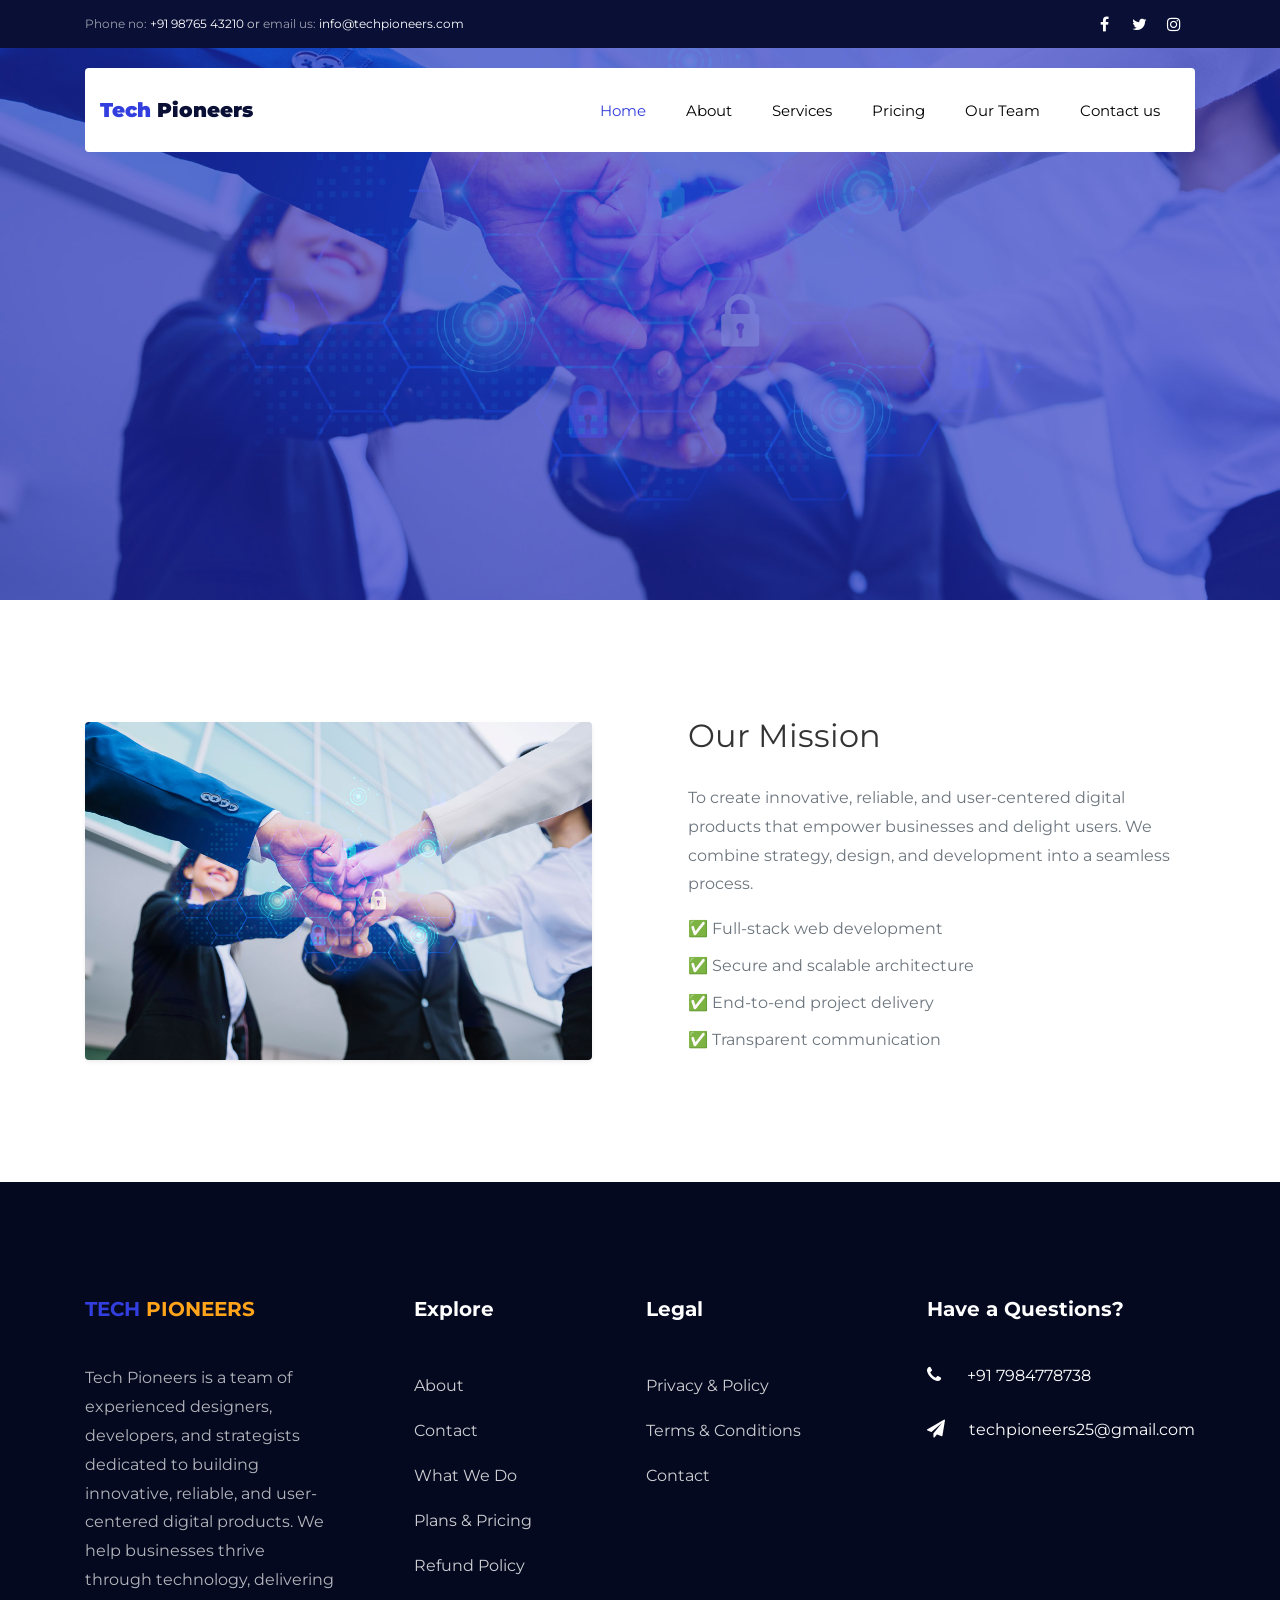
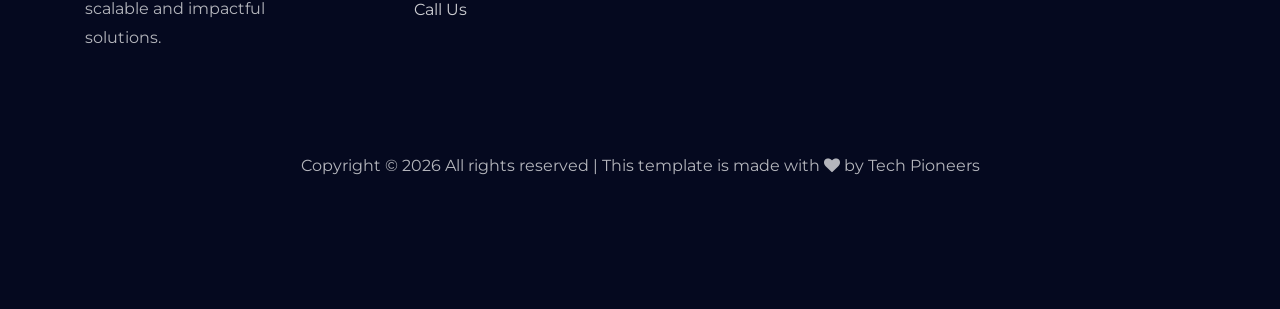
==== about.html @ 14ef7de4 "Initial commit: add all project files" ====
<!DOCTYPE html>
<html lang="en">

<head>
  <title>Tech Pioneers - About Us</title>
  <meta charset="utf-8">
  <meta name="viewport" content="width=device-width, initial-scale=1, shrink-to-fit=no">
  <link href="https://fonts.googleapis.com/css?family=Montserrat:200,300,400,500,600,700,800&display=swap"
    rel="stylesheet">
  <link rel="stylesheet" href="https://stackpath.bootstrapcdn.com/font-awesome/4.7.0/css/font-awesome.min.css">
  <link rel="stylesheet" href="css/animate.css">
  <link rel="stylesheet" href="css/owl.carousel.min.css">
  <link rel="stylesheet" href="css/owl.theme.default.min.css">
  <link rel="stylesheet" href="css/magnific-popup.css">
  <link rel="stylesheet" href="css/flaticon.css">
  <link rel="stylesheet" href="css/style.css">
</head>

<body>

  <!-- Topbar -->
  <div class="wrap">
    <div class="container">
      <div class="row justify-content-between">
        <div class="col-12 col-md d-flex align-items-center">
          <p class="mb-0 phone"><span class="mailus">Phone no:</span> <a href="#">+91 98765 43210</a> or <span
              class="mailus">email us:</span> <a href="#">info@techpioneers.com</a></p>
        </div>
        <div class="col-12 col-md d-flex justify-content-md-end">
          <div class="social-media">
            <p class="mb-0 d-flex">
              <a href="#" class="d-flex align-items-center justify-content-center"><span
                  class="fa fa-facebook"></span></a>
              <a href="#" class="d-flex align-items-center justify-content-center"><span
                  class="fa fa-twitter"></span></a>
              <a href="https://www.instagram.com/techpioneers2025?utm_source=qr&igsh=MWx5aDk3M2tsOW90eA==" target="_blank" class="d-flex align-items-center justify-content-center"><span class="fa fa-instagram"></span></a>
            </p>
          </div>
        </div>
      </div>
    </div>
  </div>

  <!-- Navbar -->
  <nav class="navbar navbar-expand-lg navbar-dark ftco_navbar bg-dark ftco-navbar-light" id="ftco-navbar">
    <div class="container">
      <a class="navbar-brand" href="index.html">Tech <span>Pioneers</span></a>
      <button class="navbar-toggler" type="button" data-toggle="collapse" data-target="#ftco-nav"
        aria-controls="ftco-nav" aria-expanded="false" aria-label="Toggle navigation">
        <span class="oi oi-menu"></span> Menu
      </button>

      <div class="collapse navbar-collapse" id="ftco-nav">
        <ul class="navbar-nav ml-auto">

          <li class="nav-item active"><a href="index.html" class="nav-link">Home</a></li>
					<li class="nav-item"><a href="about.html" class="nav-link">About</a></li>
					<li class="nav-item"><a href="services.html" class="nav-link">Services</a></li>
					<li class="nav-item"><a href="price.html" class="nav-link">Pricing</a></li>
					<li class="nav-item"><a href="team.html" class="nav-link"> Our Team</a></li>
					<li class="nav-item"><a href="contact.html" class="nav-link">Contact us</a></li>

        </ul>
      </div>
    </div>
  </nav>

  <!-- Hero Section -->
  <section class="hero-wrap hero-wrap-2" style="background-image: url('images/bg_3.jpg');"
    data-stellar-background-ratio="0.5">
    <div class="overlay"></div>
    <div class="container">
      <div class="row no-gutters slider-text align-items-end justify-content-center">
        <div class="col-md-9 ftco-animate pb-5 text-center">
          <h1 class="mb-3 bread">About Us</h1>
          <p class="breadcrumbs"><span class="mr-2"><a href="index.html">Home <i
                  class="fa fa-chevron-right"></i></a></span> <span>About Us <i class="fa fa-chevron-right"></i></span>
          </p>
        </div>
      </div>
    </div>
  </section>

  <!-- About Content -->
  <section class="ftco-section bg-white">
    <div class="container">
      <div class="row align-items-center">

        <!-- Left Column: Image -->
        <div class="col-md-6 pr-md-5 mb-4 mb-md-0">
          <img src="images/about-2.jpg" alt="Our Mission" class="img-fluid rounded shadow-sm">
        </div>

        <!-- Right Column: Text -->
        <div class="col-md-6 pl-md-5">
          <h2 class="mb-4">Our Mission</h2>
          <p class="text-muted">
            To create innovative, reliable, and user-centered digital products that empower businesses and delight
            users. We combine strategy, design, and development into a seamless process.
          </p>
          <ul class="list-unstyled text-muted">
            <li class="mb-2">✅ Full-stack web development</li>
            <li class="mb-2">✅ Secure and scalable architecture</li>
            <li class="mb-2">✅ End-to-end project delivery</li>
            <li class="mb-2">✅ Transparent communication</li>
          </ul>
        </div>

      </div>
    </div>
  </section>



  <!-- Footer -->
  <footer class="ftco-footer ftco-footer-2 ftco-section">
		<div class="container">
			<div class="row">
				<div class="col-md">
					<div class="ftco-footer-widget mb-4">
						<h2 class="ftco-footer-logo">TECH <span>PIONEERS</span></h2>
						<p>
							Tech Pioneers is a team of experienced designers, developers, and strategists dedicated to building innovative, reliable, and user-centered digital products. We help businesses thrive through technology, delivering scalable and impactful solutions.
						</p>
						<ul class="ftco-footer-social list-unstyled mt-2">
							<li class="ftco-animate"><a href="https://www.linkedin.com/company/techpioneers2025"><span class="fa fa-linkedin"></span></a></li>
							<li class="ftco-animate"><a href="https://www.instagram.com/techpioneers2025?utm_source=qr&igsh=MWx5aDk3M2tsOW90eA==" target="_blank"><span class="fa fa-instagram"></span></a></li>
						</ul>
					</div>
				</div>
				<div class="col-md">
					<div class="ftco-footer-widget mb-4 ml-md-5">
						<h2 class="ftco-heading-2">Explore</h2>
						<ul class="list-unstyled">
							<li><a href="about.html" class="py-2 d-block">About</a></li>
							<li><a href="contact.html" class="py-2 d-block">Contact</a></li>
							<li><a href="about.html" class="py-2 d-block">What We Do</a></li>
							<li><a href="price.html" class="py-2 d-block">Plans &amp; Pricing</a></li>
							<li><a href="#" class="py-2 d-block">Refund Policy</a></li>
							<li><a href="contact.html" class="py-2 d-block">Call Us</a></li>
						</ul>
					</div>
				</div>
				<div class="col-md">
					<div class="ftco-footer-widget mb-4">
						<h2 class="ftco-heading-2">Legal</h2>
						<ul class="list-unstyled">
							<li><a href="privacy.html" class="py-2 d-block">Privacy &amp; Policy</a></li>
							<li><a href="terms.html" class="py-2 d-block">Terms &amp; Conditions</a></li>
							<li><a href="contact.html" class="py-2 d-block">Contact</a></li>
						</ul>
					</div>
				</div>
				<div class="col-md">
					<div class="ftco-footer-widget mb-4">
						<h2 class="ftco-heading-2">Have a Questions?</h2>
						<div class="block-23 mb-3">
							<ul>
								<li><a href="#"><span class="icon fa fa-phone"></span><span class="text">+91 7984778738</span></a></li>
								<li><a href="#"><span class="icon fa fa-paper-plane pr-4"></span><span
											class="text">techpioneers25@gmail.com</span></a></li>
							</ul>
						</div>
					</div>
				</div>
			</div>
			<div class="row">
				<div class="col-md-12 text-center">

					<p><!-- Link back to Colorlib can't be removed. Template is licensed under CC BY 3.0. -->
						Copyright &copy;
						<script>document.write(new Date().getFullYear());</script> All rights reserved | This template
						is made with <i class="fa fa-heart" aria-hidden="true"></i> by <a href="#"
							target="_blank">Tech Pioneers</a>
						<!-- Link back to Colorlib can't be removed. Template is licensed under CC BY 3.0. -->
					</p>
				</div>
			</div>
		</div>
	</footer>


  <script src="js/jquery.min.js"></script>
  <script src="js/bootstrap.min.js"></script>
  <script src="js/owl.carousel.min.js"></script>
  <script src="js/main.js"></script>
</body>

</html>
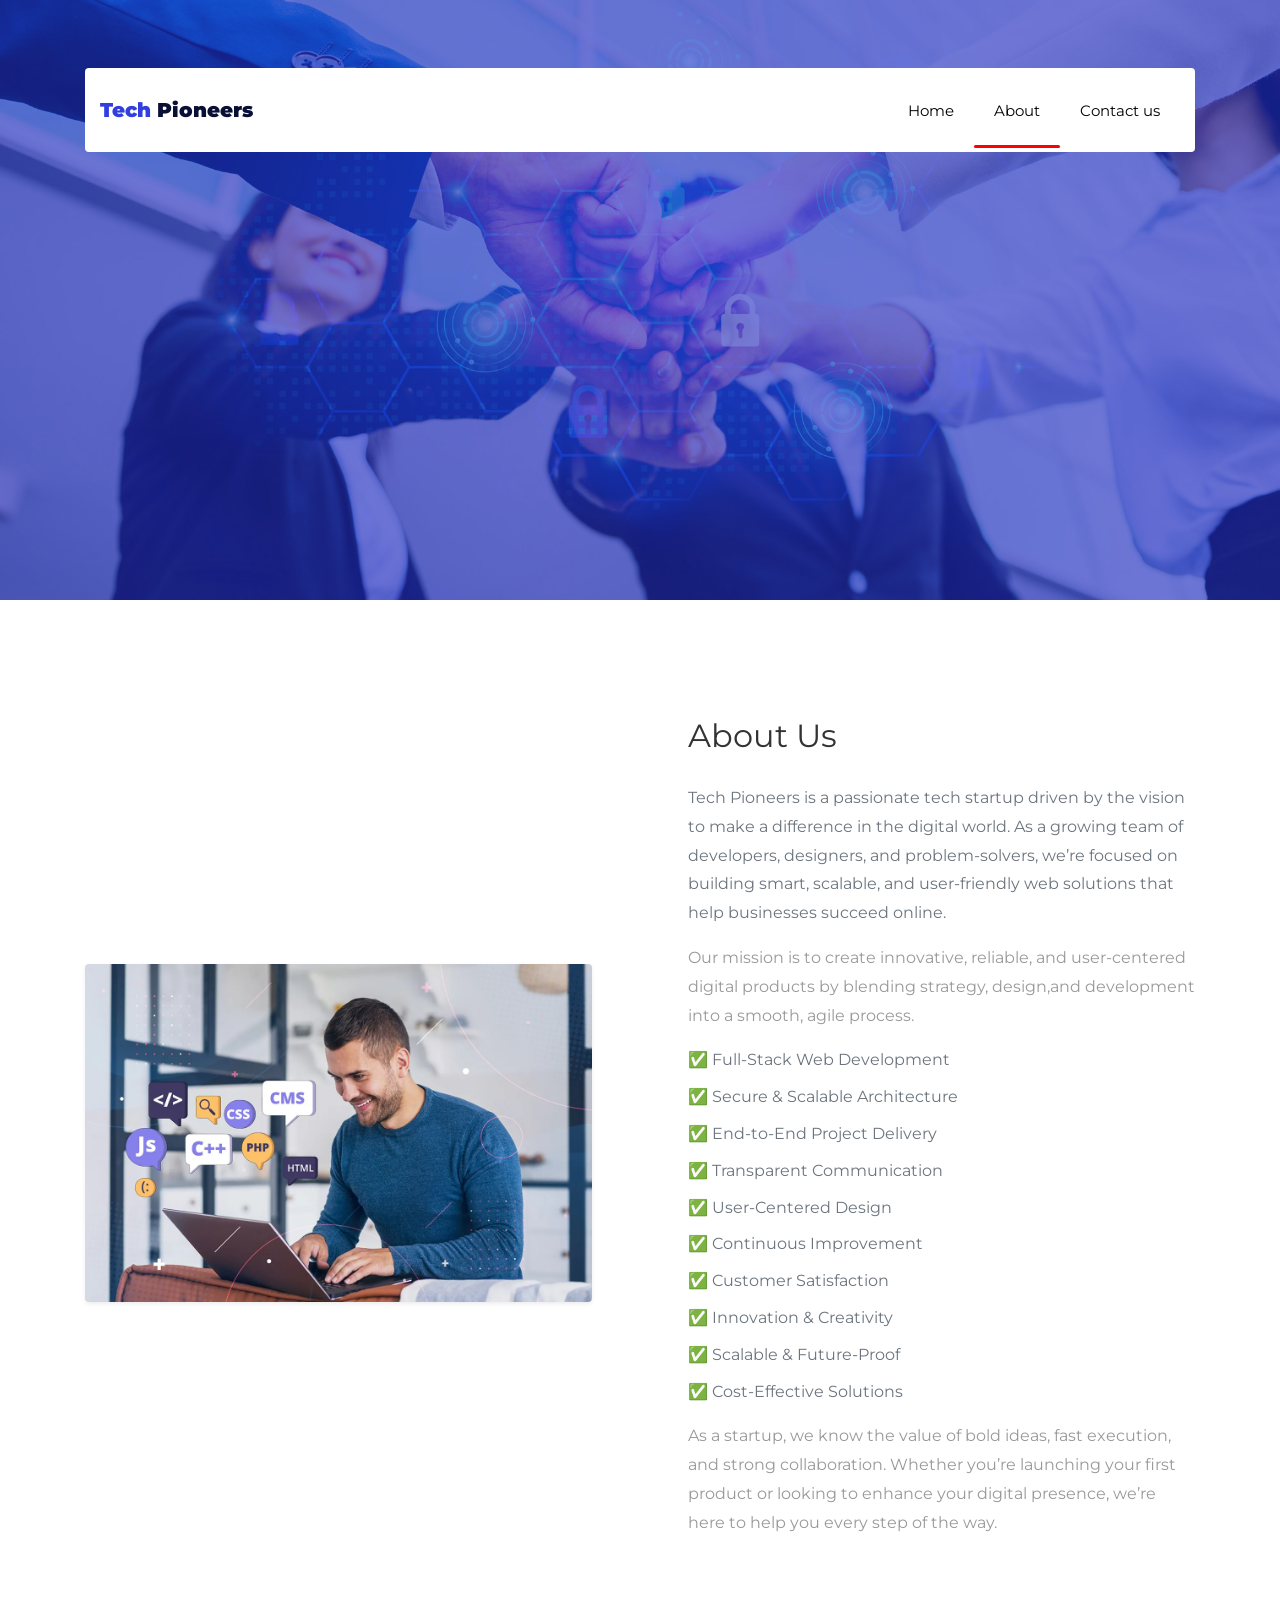
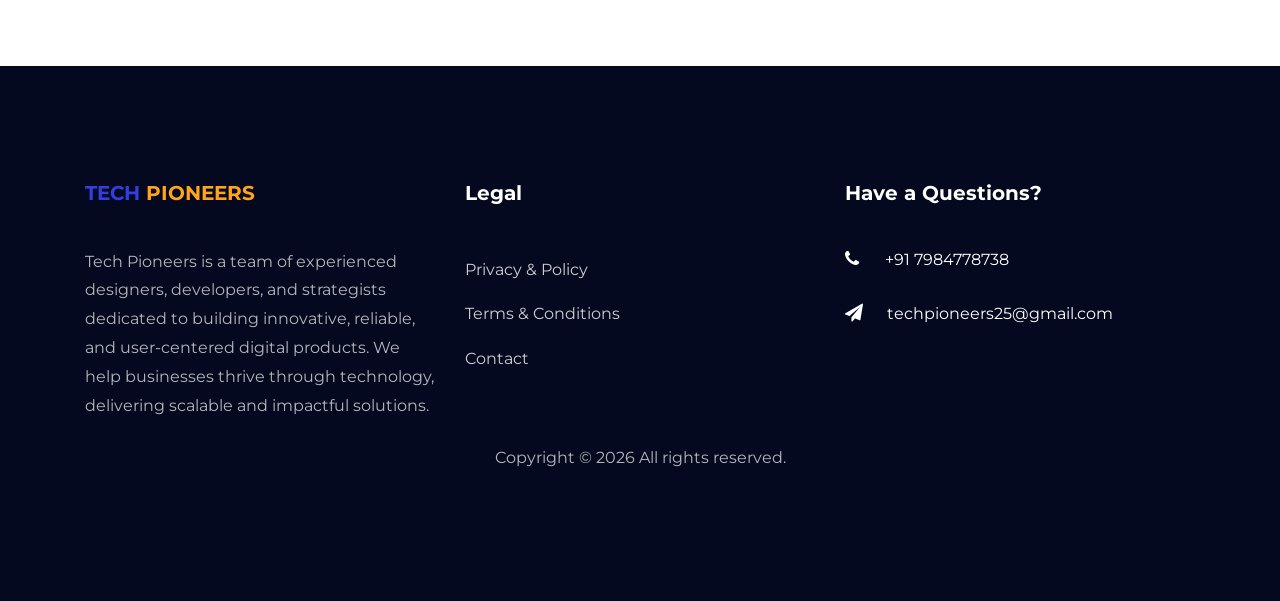
==== commit f4edb22d: "Initial commit" ====
--- a/about.html
+++ b/about.html
@@ -14,32 +14,38 @@
   <link rel="stylesheet" href="css/magnific-popup.css">
   <link rel="stylesheet" href="css/flaticon.css">
   <link rel="stylesheet" href="css/style.css">
+  <style>
+		.navbar-nav .nav-link {
+			color: #fff;
+			text-decoration: none;
+			position: relative;
+			padding-bottom: 5px;
+			transition: color 0.2s;
+		}
+
+		/* .navbar-nav .nav-link:hover,
+		.navbar-nav .nav-link.active {
+			color: #00bfff !important;
+			text-decoration: underline;
+			font-weight: 600;
+		} */
+
+		.navbar-nav .nav-link.active::after {
+			content: "";
+			position: absolute;
+			left: 0;
+			bottom: 0;
+			width: 100%;
+			height: 3px;
+			background-color: #ff0000;
+			border-radius: 2px;
+		}
+	</style>
 </head>
 
 <body>
 
-  <!-- Topbar -->
-  <div class="wrap">
-    <div class="container">
-      <div class="row justify-content-between">
-        <div class="col-12 col-md d-flex align-items-center">
-          <p class="mb-0 phone"><span class="mailus">Phone no:</span> <a href="#">+91 98765 43210</a> or <span
-              class="mailus">email us:</span> <a href="#">info@techpioneers.com</a></p>
-        </div>
-        <div class="col-12 col-md d-flex justify-content-md-end">
-          <div class="social-media">
-            <p class="mb-0 d-flex">
-              <a href="#" class="d-flex align-items-center justify-content-center"><span
-                  class="fa fa-facebook"></span></a>
-              <a href="#" class="d-flex align-items-center justify-content-center"><span
-                  class="fa fa-twitter"></span></a>
-              <a href="https://www.instagram.com/techpioneers2025?utm_source=qr&igsh=MWx5aDk3M2tsOW90eA==" target="_blank" class="d-flex align-items-center justify-content-center"><span class="fa fa-instagram"></span></a>
-            </p>
-          </div>
-        </div>
-      </div>
-    </div>
-  </div>
+
 
   <!-- Navbar -->
   <nav class="navbar navbar-expand-lg navbar-dark ftco_navbar bg-dark ftco-navbar-light" id="ftco-navbar">
@@ -51,17 +57,18 @@
       </button>
 
       <div class="collapse navbar-collapse" id="ftco-nav">
-        <ul class="navbar-nav ml-auto">
-
-          <li class="nav-item active"><a href="index.html" class="nav-link">Home</a></li>
-					<li class="nav-item"><a href="about.html" class="nav-link">About</a></li>
-					<li class="nav-item"><a href="services.html" class="nav-link">Services</a></li>
-					<li class="nav-item"><a href="price.html" class="nav-link">Pricing</a></li>
-					<li class="nav-item"><a href="team.html" class="nav-link"> Our Team</a></li>
-					<li class="nav-item"><a href="contact.html" class="nav-link">Contact us</a></li>
-
-        </ul>
-      </div>
+				<ul class="navbar-nav ml-auto">
+					<li class="nav-item">
+						<a href="index.html" class="nav-link">Home</a>
+					<li class="nav-item">
+						<a href="about.html" class="nav-link">About</a>
+					</li>
+					<li class="nav-item">
+						<a href="contact.html" class="nav-link">Contact us</a>
+					</li>
+				</ul>
+
+			</div>
     </div>
   </nav>
 
@@ -88,22 +95,35 @@
 
         <!-- Left Column: Image -->
         <div class="col-md-6 pr-md-5 mb-4 mb-md-0">
-          <img src="images/about-2.jpg" alt="Our Mission" class="img-fluid rounded shadow-sm">
+          <img src="tec.jpg" alt="Our Mission" class="img-fluid rounded shadow-sm">
         </div>
 
         <!-- Right Column: Text -->
         <div class="col-md-6 pl-md-5">
-          <h2 class="mb-4">Our Mission</h2>
+          <h2 class="mb-4">About Us</h2>
           <p class="text-muted">
-            To create innovative, reliable, and user-centered digital products that empower businesses and delight
-            users. We combine strategy, design, and development into a seamless process.
+            Tech Pioneers is a passionate tech startup driven by the vision to make a difference in the digital world.
+            As a growing team of developers, designers, and problem-solvers, we’re focused on building smart, scalable,
+            and user-friendly web solutions that help businesses succeed online.
           </p>
+          <p>Our mission is to create innovative, reliable, and user-centered digital products by blending strategy,
+            design,and development into a smooth, agile process.</p>
           <ul class="list-unstyled text-muted">
-            <li class="mb-2">✅ Full-stack web development</li>
-            <li class="mb-2">✅ Secure and scalable architecture</li>
-            <li class="mb-2">✅ End-to-end project delivery</li>
-            <li class="mb-2">✅ Transparent communication</li>
+            <li class="mb-2">✅ Full-Stack Web Development</li>
+            <li class="mb-2">✅ Secure & Scalable Architecture</li>
+            <li class="mb-2">✅ End-to-End Project Delivery</li>
+            <li class="mb-2">✅ Transparent Communication</li>
+            <li class="mb-2">✅ User-Centered Design</li>
+            <li class="mb-2">✅ Continuous Improvement</li>
+            <li class="mb-2">✅ Customer Satisfaction</li>
+            <li class="mb-2">✅ Innovation & Creativity</li>
+            <li class="mb-2">✅ Scalable & Future-Proof</li>
+            <li class="mb-2">✅ Cost-Effective Solutions</li>
           </ul>
+
+          <p>As a startup, we know the value of bold ideas, fast execution, and strong collaboration. Whether you’re
+            launching your first product or looking to enhance your digital presence, we’re here to help you every step
+            of the way.</p>
         </div>
 
       </div>
@@ -114,76 +134,73 @@
 
   <!-- Footer -->
   <footer class="ftco-footer ftco-footer-2 ftco-section">
-		<div class="container">
-			<div class="row">
-				<div class="col-md">
-					<div class="ftco-footer-widget mb-4">
-						<h2 class="ftco-footer-logo">TECH <span>PIONEERS</span></h2>
-						<p>
-							Tech Pioneers is a team of experienced designers, developers, and strategists dedicated to building innovative, reliable, and user-centered digital products. We help businesses thrive through technology, delivering scalable and impactful solutions.
-						</p>
-						<ul class="ftco-footer-social list-unstyled mt-2">
-							<li class="ftco-animate"><a href="https://www.linkedin.com/company/techpioneers2025"><span class="fa fa-linkedin"></span></a></li>
-							<li class="ftco-animate"><a href="https://www.instagram.com/techpioneers2025?utm_source=qr&igsh=MWx5aDk3M2tsOW90eA==" target="_blank"><span class="fa fa-instagram"></span></a></li>
-						</ul>
-					</div>
-				</div>
-				<div class="col-md">
-					<div class="ftco-footer-widget mb-4 ml-md-5">
-						<h2 class="ftco-heading-2">Explore</h2>
-						<ul class="list-unstyled">
-							<li><a href="about.html" class="py-2 d-block">About</a></li>
-							<li><a href="contact.html" class="py-2 d-block">Contact</a></li>
-							<li><a href="about.html" class="py-2 d-block">What We Do</a></li>
-							<li><a href="price.html" class="py-2 d-block">Plans &amp; Pricing</a></li>
-							<li><a href="#" class="py-2 d-block">Refund Policy</a></li>
-							<li><a href="contact.html" class="py-2 d-block">Call Us</a></li>
-						</ul>
-					</div>
-				</div>
-				<div class="col-md">
-					<div class="ftco-footer-widget mb-4">
-						<h2 class="ftco-heading-2">Legal</h2>
-						<ul class="list-unstyled">
-							<li><a href="privacy.html" class="py-2 d-block">Privacy &amp; Policy</a></li>
-							<li><a href="terms.html" class="py-2 d-block">Terms &amp; Conditions</a></li>
-							<li><a href="contact.html" class="py-2 d-block">Contact</a></li>
-						</ul>
-					</div>
-				</div>
-				<div class="col-md">
-					<div class="ftco-footer-widget mb-4">
-						<h2 class="ftco-heading-2">Have a Questions?</h2>
-						<div class="block-23 mb-3">
-							<ul>
-								<li><a href="#"><span class="icon fa fa-phone"></span><span class="text">+91 7984778738</span></a></li>
-								<li><a href="#"><span class="icon fa fa-paper-plane pr-4"></span><span
-											class="text">techpioneers25@gmail.com</span></a></li>
-							</ul>
-						</div>
-					</div>
-				</div>
-			</div>
-			<div class="row">
-				<div class="col-md-12 text-center">
-
-					<p><!-- Link back to Colorlib can't be removed. Template is licensed under CC BY 3.0. -->
-						Copyright &copy;
-						<script>document.write(new Date().getFullYear());</script> All rights reserved | This template
-						is made with <i class="fa fa-heart" aria-hidden="true"></i> by <a href="#"
-							target="_blank">Tech Pioneers</a>
-						<!-- Link back to Colorlib can't be removed. Template is licensed under CC BY 3.0. -->
-					</p>
-				</div>
-			</div>
-		</div>
-	</footer>
+    <div class="container">
+      <div class="row">
+        <div class="col-md">
+          <div class="ftco-footer-widget mb-4">
+            <h2 class="ftco-footer-logo">TECH <span>PIONEERS</span></h2>
+            <p>
+              Tech Pioneers is a team of experienced designers, developers, and strategists dedicated to
+              building innovative, reliable, and user-centered digital products. We help businesses thrive
+              through technology, delivering scalable and impactful solutions.
+            </p>
+          </div>
+        </div>
+
+
+        <div class="col-md">
+          <div class="ftco-footer-widget mb-4">
+            <h2 class="ftco-heading-2">Legal</h2>
+            <ul class="list-unstyled">
+              <li><a href="privacy.html" class="py-2 d-block">Privacy &amp; Policy</a></li>
+              <li><a href="terms.html" class="py-2 d-block">Terms &amp; Conditions</a></li>
+              <li><a href="contact.html" class="py-2 d-block">Contact</a></li>
+            </ul>
+          </div>
+        </div>
+        <div class="col-md">
+          <div class="ftco-footer-widget mb-4">
+            <h2 class="ftco-heading-2">Have a Questions?</h2>
+            <div class="block-23 mb-3">
+              <ul>
+                <li><a href="#"><span class="icon fa fa-phone"></span><span class="text">+91
+                      7984778738</span></a></li>
+                <li><a href="#"><span class="icon fa fa-paper-plane pr-4"></span><span
+                      class="text">techpioneers25@gmail.com</span></a></li>
+              </ul>
+            </div>
+          </div>
+        </div>
+      </div>
+      <div class="row">
+        <div class="col-md-12 text-center">
+
+          <p><!-- Link back to Colorlib can't be removed. Template is licensed under CC BY 3.0. -->
+            Copyright &copy;
+            <script>document.write(new Date().getFullYear());</script> All rights reserved.
+            <!-- Link back to Colorlib can't be removed. Template is licensed under CC BY 3.0. -->
+          </p>
+        </div>
+      </div>
+    </div>
+  </footer>
 
 
   <script src="js/jquery.min.js"></script>
   <script src="js/bootstrap.min.js"></script>
   <script src="js/owl.carousel.min.js"></script>
   <script src="js/main.js"></script>
+  <script>
+		// Get current page URL
+		const currentPage = window.location.pathname.split("/").pop();
+
+		// Loop through all navbar links
+		document.querySelectorAll('.navbar-nav .nav-link').forEach(link => {
+			if (link.getAttribute('href') === currentPage || link.getAttribute('href') === "") {
+				link.classList.add("active");
+			}
+		});
+	</script>
 </body>
 
 </html>
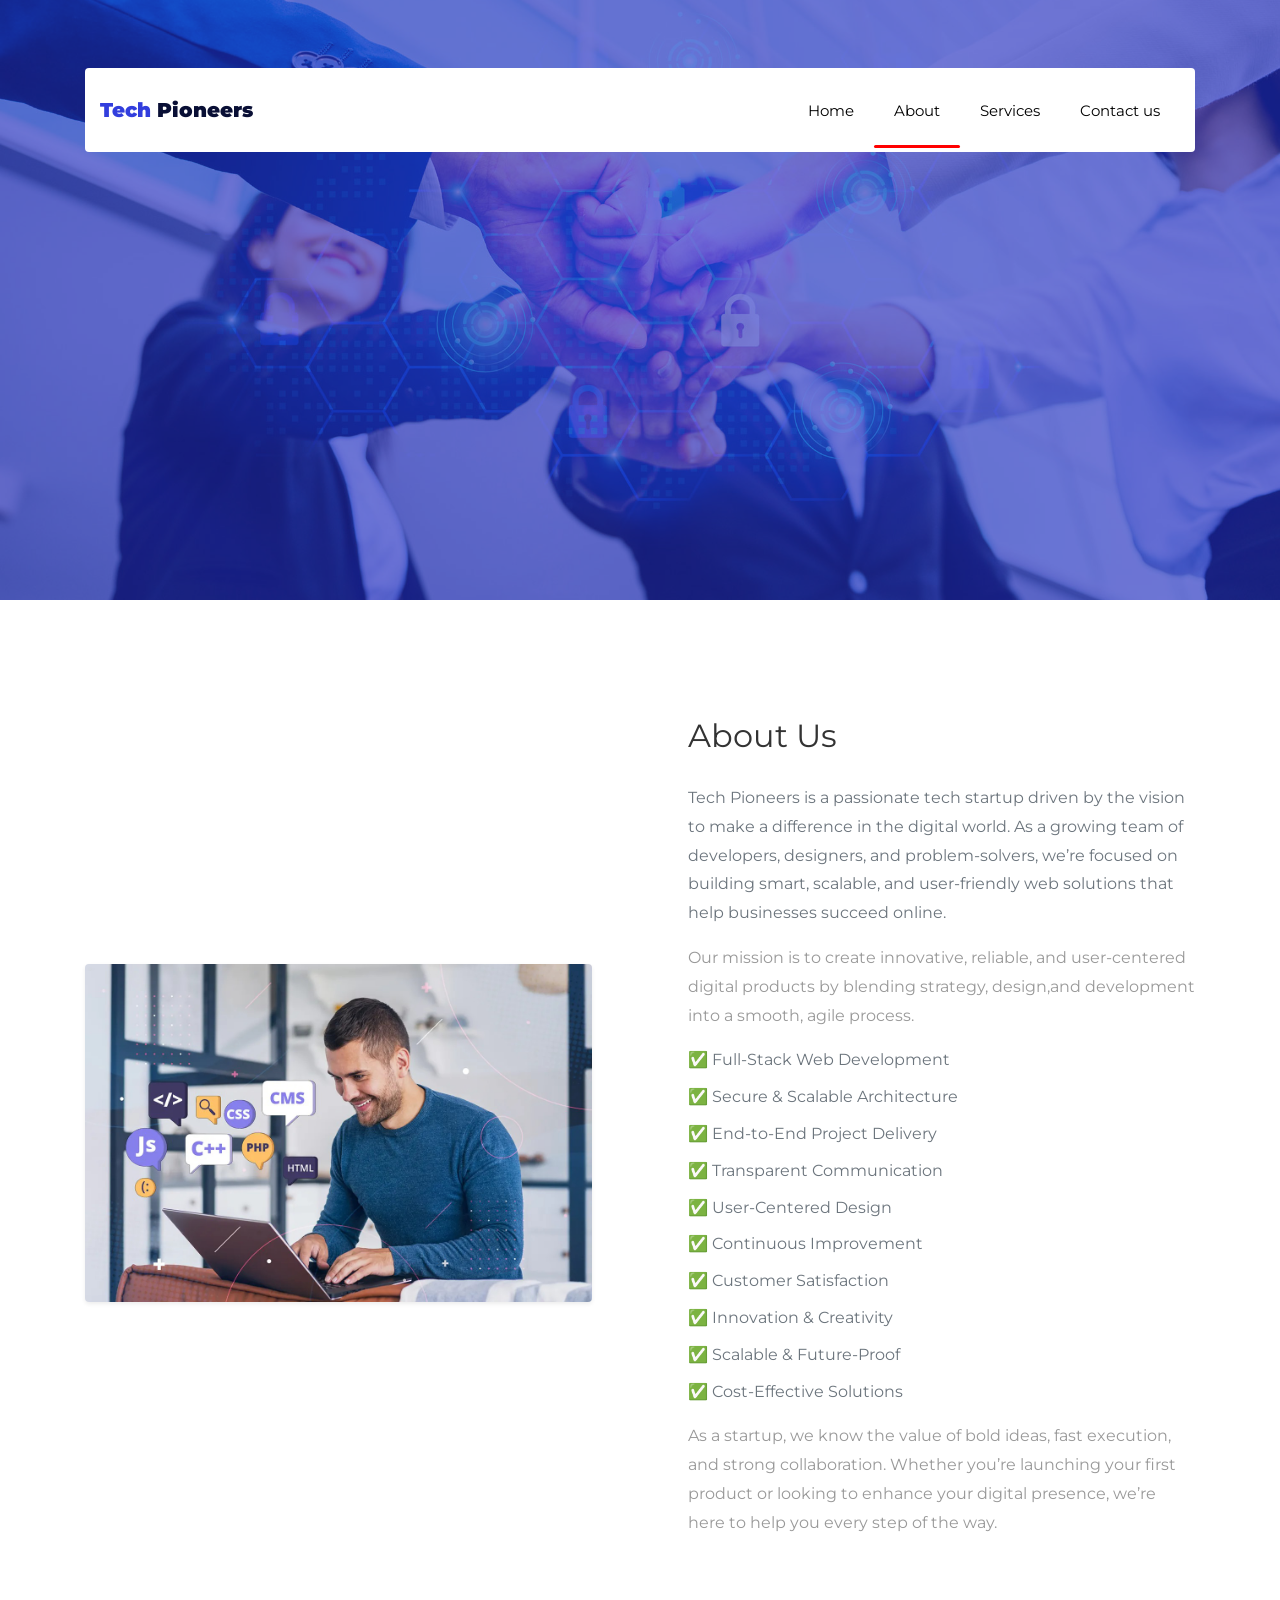
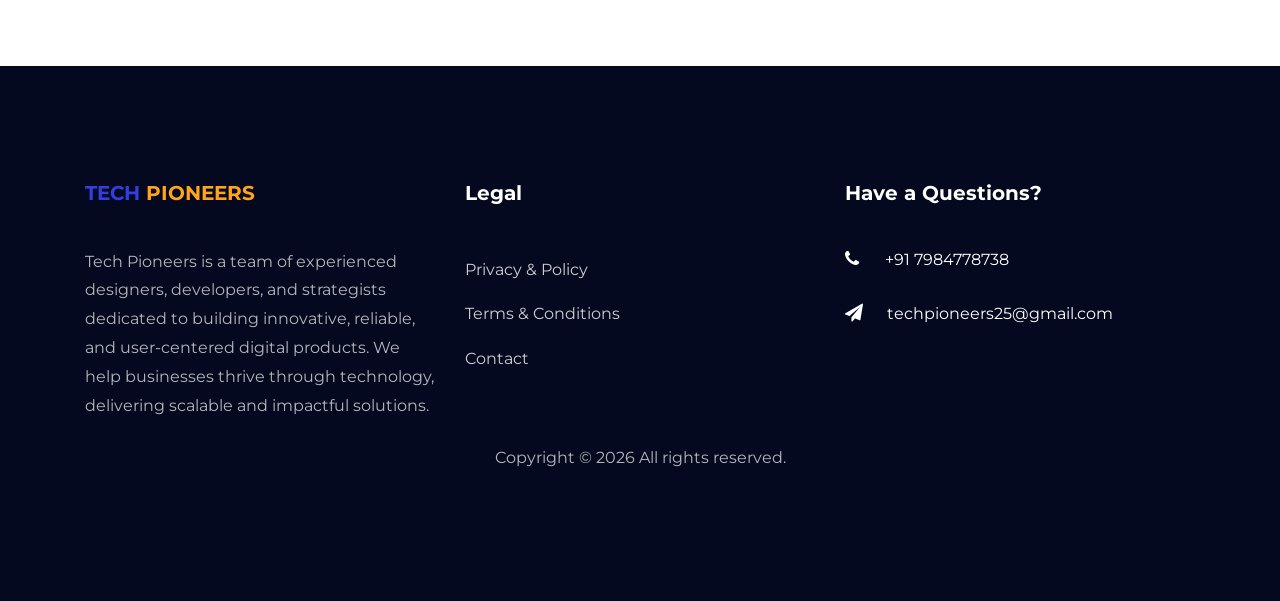
==== commit 5f56b362: "Initial commit" ====
--- a/about.html
+++ b/about.html
@@ -62,6 +62,9 @@
 						<a href="index.html" class="nav-link">Home</a>
 					<li class="nav-item">
 						<a href="about.html" class="nav-link">About</a>
+					</li>
+					<li class="nav-item">
+						<a href="service.html" class="nav-link">Services</a>
 					</li>
 					<li class="nav-item">
 						<a href="contact.html" class="nav-link">Contact us</a>
@@ -131,6 +134,9 @@
   </section>
 
 
+ 
+
+
 
   <!-- Footer -->
   <footer class="ftco-footer ftco-footer-2 ftco-section">
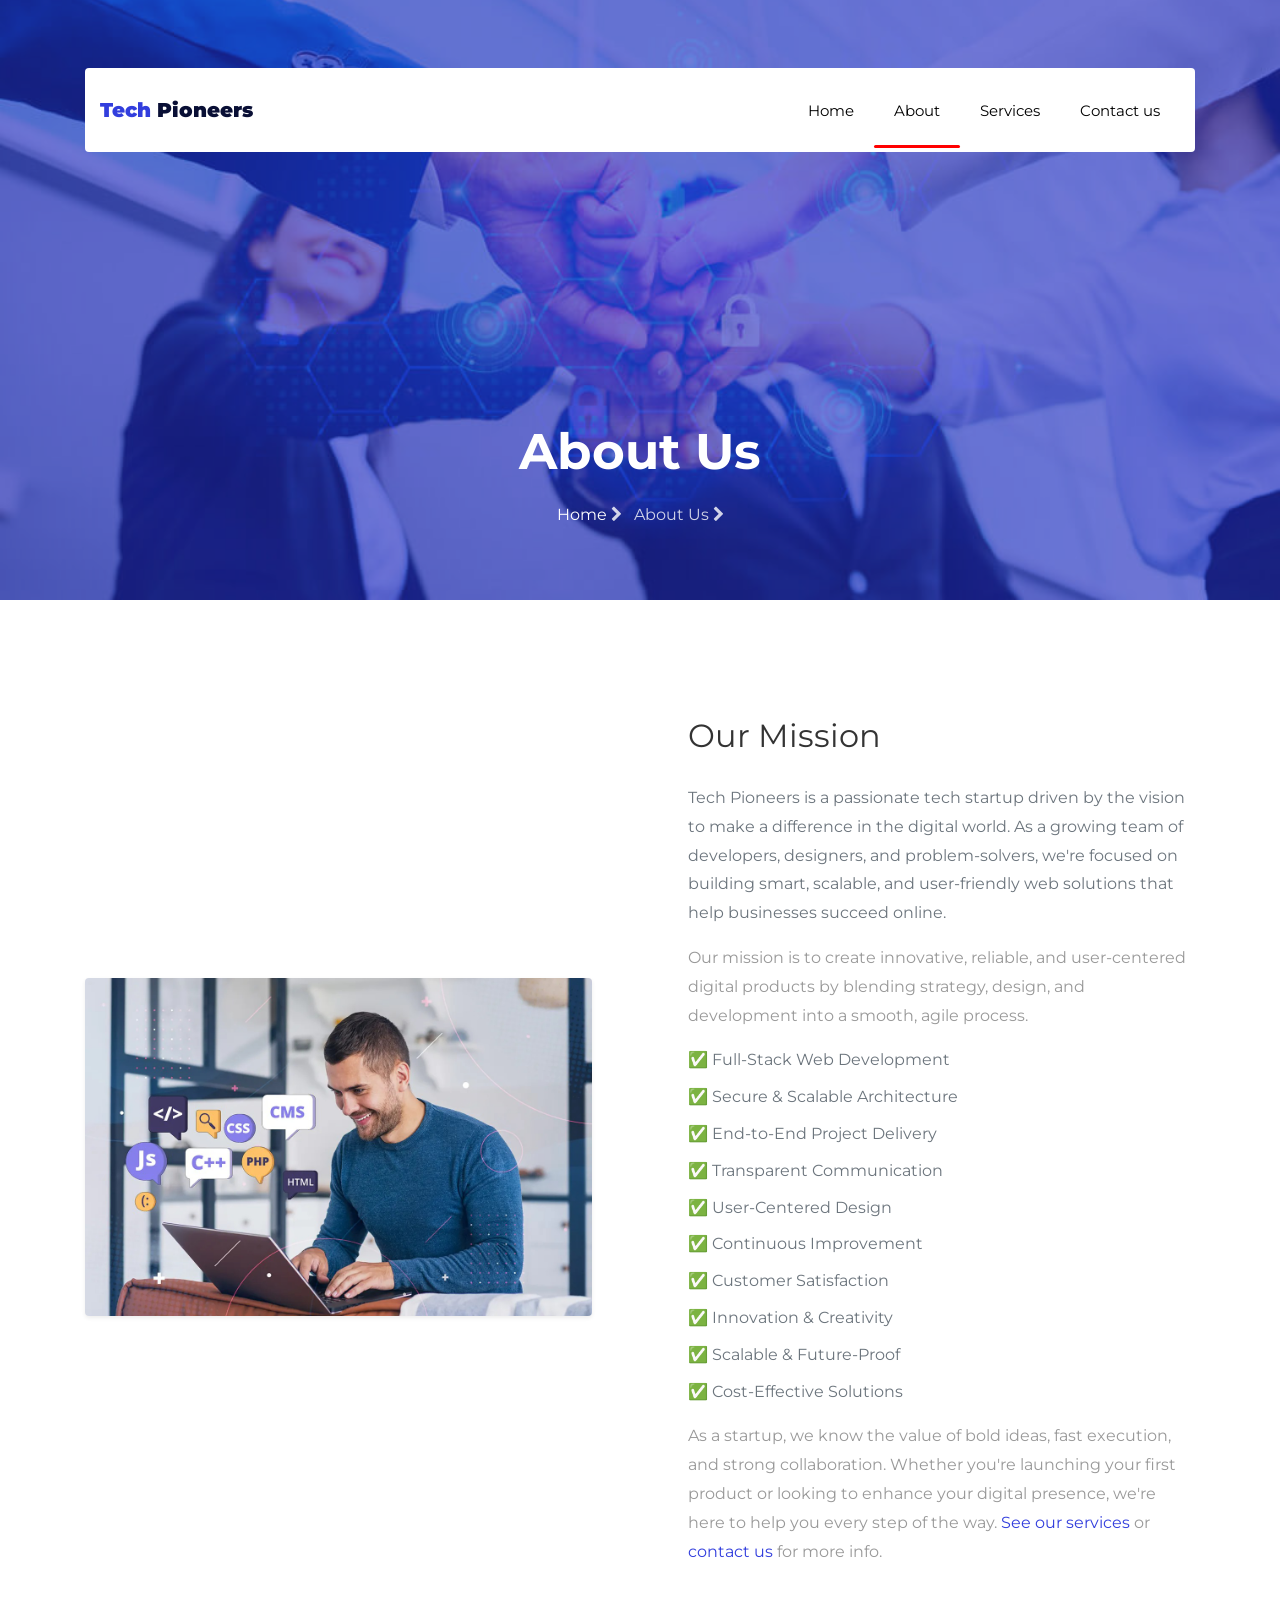
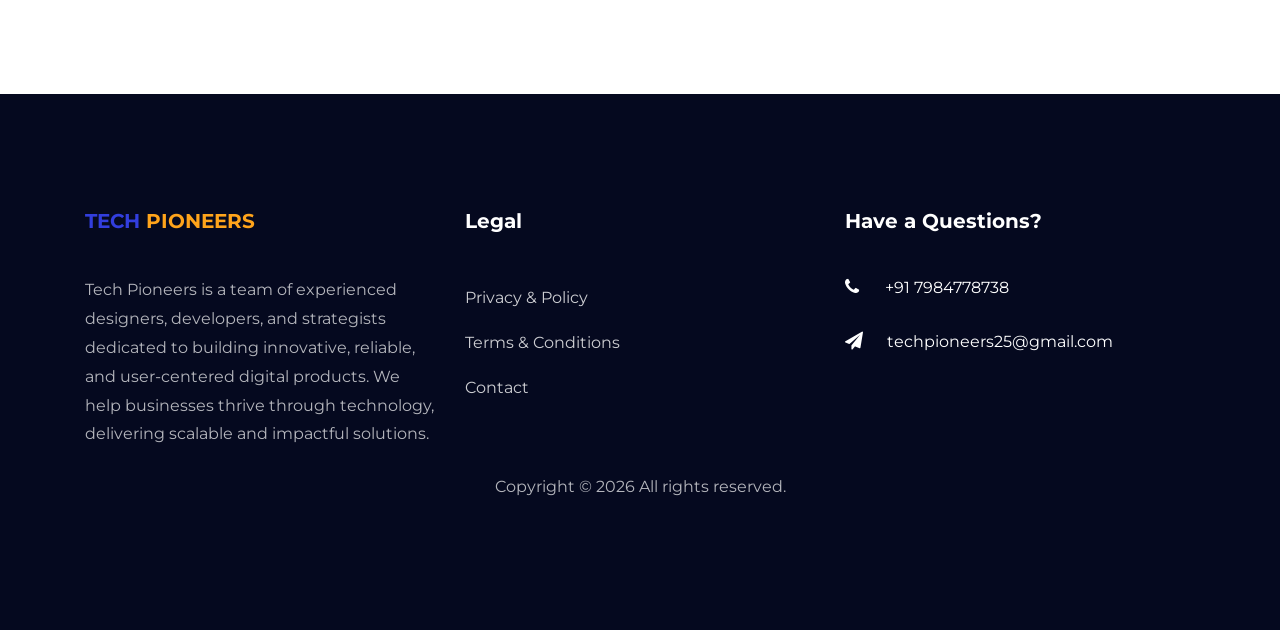
==== commit bc35d7ca: "Initial commit" ====
--- a/about.html
+++ b/about.html
@@ -2,9 +2,12 @@
 <html lang="en">
 
 <head>
-  <title>Tech Pioneers - About Us</title>
+  <title>About Tech Pioneers | Web Development Experts</title>
   <meta charset="utf-8">
   <meta name="viewport" content="width=device-width, initial-scale=1, shrink-to-fit=no">
+  <meta name="description"
+    content="Learn about Tech Pioneers, our mission, and our expert web development team helping businesses succeed online." />
+  <meta name="keywords" content="about tech pioneers, web development, our team, company mission" />
   <link href="https://fonts.googleapis.com/css?family=Montserrat:200,300,400,500,600,700,800&display=swap"
     rel="stylesheet">
   <link rel="stylesheet" href="https://stackpath.bootstrapcdn.com/font-awesome/4.7.0/css/font-awesome.min.css">
@@ -13,39 +16,96 @@
   <link rel="stylesheet" href="css/owl.theme.default.min.css">
   <link rel="stylesheet" href="css/magnific-popup.css">
   <link rel="stylesheet" href="css/flaticon.css">
-  <link rel="stylesheet" href="css/style.css">
+  <link rel="stylesheet" href="css/style.min.css">
+  <link rel="icon" href="favicon.ico" type="image/x-icon" />
+
+  <!-- Schema -->
+  <script type="application/ld+json">
+  {
+    "@context": "https://schema.org",
+    "@type": "Organization",
+    "name": "Tech Pioneers",
+    "url": "https://yourdomain.com/",
+    "logo": "https://yourdomain.com/images/logo.png",
+    "contactPoint": [{
+      "@type": "ContactPoint",
+      "telephone": "+91-7984778738",
+      "contactType": "customer service",
+      "email": "techpioneers25@gmail.com"
+    }],
+    "sameAs": [
+      "https://www.linkedin.com/company/techpioneers2025",
+      "https://www.instagram.com/techpioneers2025"
+    ]
+  }
+  </script>
+  <script type="application/ld+json">
+  {
+    "@context": "https://schema.org",
+    "@type": "Review",
+    "itemReviewed": {
+      "@type": "Organization",
+      "name": "Tech Pioneers"
+    },
+    "reviewRating": {
+      "@type": "Rating",
+      "ratingValue": "5",
+      "bestRating": "5"
+    },
+    "author": {
+      "@type": "Person",
+      "name": "Jane Smith"
+    },
+    "reviewBody": "Great team and excellent results!"
+  }
+  </script>
+
+  <!-- Fix styles -->
   <style>
-		.navbar-nav .nav-link {
-			color: #fff;
-			text-decoration: none;
-			position: relative;
-			padding-bottom: 5px;
-			transition: color 0.2s;
-		}
-
-		/* .navbar-nav .nav-link:hover,
-		.navbar-nav .nav-link.active {
-			color: #00bfff !important;
-			text-decoration: underline;
-			font-weight: 600;
-		} */
-
-		.navbar-nav .nav-link.active::after {
-			content: "";
-			position: absolute;
-			left: 0;
-			bottom: 0;
-			width: 100%;
-			height: 3px;
-			background-color: #ff0000;
-			border-radius: 2px;
-		}
-	</style>
+    .navbar-nav .nav-link {
+      color: #fff;
+      text-decoration: none;
+      position: relative;
+      padding-bottom: 5px;
+      transition: color 0.2s;
+    }
+
+    .navbar-nav .nav-link.active::after {
+      content: "";
+      position: absolute;
+      left: 0;
+      bottom: 0;
+      width: 100%;
+      height: 3px;
+      background-color: #ff0000;
+      border-radius: 2px;
+    }
+
+    .hero-wrap .overlay {
+      background: rgba(0, 0, 0, 0.5);
+      z-index: 1;
+      position: absolute;
+      width: 100%;
+      height: 100%;
+      top: 0;
+      left: 0;
+    }
+
+    .hero-wrap .container {
+      position: relative;
+      z-index: 2;
+    }
+
+    .breadcrumbs {
+      color: #fff;
+      font-size: 16px;
+      padding: 5px 0;
+      display: inline-block;
+    }
+  </style>
 </head>
 
 <body>
-
-
 
   <!-- Navbar -->
   <nav class="navbar navbar-expand-lg navbar-dark ftco_navbar bg-dark ftco-navbar-light" id="ftco-navbar">
@@ -57,35 +117,28 @@
       </button>
 
       <div class="collapse navbar-collapse" id="ftco-nav">
-				<ul class="navbar-nav ml-auto">
-					<li class="nav-item">
-						<a href="index.html" class="nav-link">Home</a>
-					<li class="nav-item">
-						<a href="about.html" class="nav-link">About</a>
-					</li>
-					<li class="nav-item">
-						<a href="service.html" class="nav-link">Services</a>
-					</li>
-					<li class="nav-item">
-						<a href="contact.html" class="nav-link">Contact us</a>
-					</li>
-				</ul>
-
-			</div>
+        <ul class="navbar-nav ml-auto">
+          <li class="nav-item"><a href="index.html" class="nav-link">Home</a></li>
+          <li class="nav-item"><a href="about.html" class="nav-link">About</a></li>
+          <li class="nav-item"><a href="service.html" class="nav-link">Services</a></li>
+          <li class="nav-item"><a href="contact.html" class="nav-link">Contact us</a></li>
+        </ul>
+      </div>
     </div>
   </nav>
 
   <!-- Hero Section -->
-  <section class="hero-wrap hero-wrap-2" style="background-image: url('images/bg_3.jpg');"
+  <section class="hero-wrap hero-wrap-2" style="background-image: url('images/about-2.jpg');"
     data-stellar-background-ratio="0.5">
     <div class="overlay"></div>
     <div class="container">
       <div class="row no-gutters slider-text align-items-end justify-content-center">
-        <div class="col-md-9 ftco-animate pb-5 text-center">
+        <div class="col-md-9 text-center pb-5">
           <h1 class="mb-3 bread">About Us</h1>
           <p class="breadcrumbs"><span class="mr-2"><a href="index.html">Home <i
                   class="fa fa-chevron-right"></i></a></span> <span>About Us <i class="fa fa-chevron-right"></i></span>
           </p>
+
         </div>
       </div>
     </div>
@@ -95,22 +148,18 @@
   <section class="ftco-section bg-white">
     <div class="container">
       <div class="row align-items-center">
-
-        <!-- Left Column: Image -->
         <div class="col-md-6 pr-md-5 mb-4 mb-md-0">
-          <img src="tec.jpg" alt="Our Mission" class="img-fluid rounded shadow-sm">
-        </div>
-
-        <!-- Right Column: Text -->
+          <img src="tec.jpg" alt="Tech Pioneers Team" class="img-fluid rounded shadow-sm" loading="lazy">
+        </div>
         <div class="col-md-6 pl-md-5">
-          <h2 class="mb-4">About Us</h2>
+          <h2 class="mb-4">Our Mission</h2>
           <p class="text-muted">
             Tech Pioneers is a passionate tech startup driven by the vision to make a difference in the digital world.
-            As a growing team of developers, designers, and problem-solvers, we’re focused on building smart, scalable,
+            As a growing team of developers, designers, and problem-solvers, we're focused on building smart, scalable,
             and user-friendly web solutions that help businesses succeed online.
           </p>
           <p>Our mission is to create innovative, reliable, and user-centered digital products by blending strategy,
-            design,and development into a smooth, agile process.</p>
+            design, and development into a smooth, agile process.</p>
           <ul class="list-unstyled text-muted">
             <li class="mb-2">✅ Full-Stack Web Development</li>
             <li class="mb-2">✅ Secure & Scalable Architecture</li>
@@ -123,20 +172,16 @@
             <li class="mb-2">✅ Scalable & Future-Proof</li>
             <li class="mb-2">✅ Cost-Effective Solutions</li>
           </ul>
-
-          <p>As a startup, we know the value of bold ideas, fast execution, and strong collaboration. Whether you’re
-            launching your first product or looking to enhance your digital presence, we’re here to help you every step
-            of the way.</p>
-        </div>
-
+          <p>
+            As a startup, we know the value of bold ideas, fast execution, and strong collaboration. Whether you're
+            launching your first product or looking to enhance your digital presence, we're here to help you every step
+            of the way. <a href="service.html">See our services</a> or <a href="contact.html">contact us</a> for more
+            info.
+          </p>
+        </div>
       </div>
     </div>
   </section>
-
-
- 
-
-
 
   <!-- Footer -->
   <footer class="ftco-footer ftco-footer-2 ftco-section">
@@ -152,8 +197,6 @@
             </p>
           </div>
         </div>
-
-
         <div class="col-md">
           <div class="ftco-footer-widget mb-4">
             <h2 class="ftco-heading-2">Legal</h2>
@@ -169,8 +212,7 @@
             <h2 class="ftco-heading-2">Have a Questions?</h2>
             <div class="block-23 mb-3">
               <ul>
-                <li><a href="#"><span class="icon fa fa-phone"></span><span class="text">+91
-                      7984778738</span></a></li>
+                <li><a href="#"><span class="icon fa fa-phone"></span><span class="text">+91 7984778738</span></a></li>
                 <li><a href="#"><span class="icon fa fa-paper-plane pr-4"></span><span
                       class="text">techpioneers25@gmail.com</span></a></li>
               </ul>
@@ -180,33 +222,30 @@
       </div>
       <div class="row">
         <div class="col-md-12 text-center">
-
-          <p><!-- Link back to Colorlib can't be removed. Template is licensed under CC BY 3.0. -->
+          <p>
             Copyright &copy;
             <script>document.write(new Date().getFullYear());</script> All rights reserved.
-            <!-- Link back to Colorlib can't be removed. Template is licensed under CC BY 3.0. -->
           </p>
         </div>
       </div>
     </div>
   </footer>
 
-
+  <!-- JS Scripts -->
   <script src="js/jquery.min.js"></script>
   <script src="js/bootstrap.min.js"></script>
   <script src="js/owl.carousel.min.js"></script>
-  <script src="js/main.js"></script>
+  <script src="js/main.min.js"></script>
   <script>
-		// Get current page URL
-		const currentPage = window.location.pathname.split("/").pop();
-
-		// Loop through all navbar links
-		document.querySelectorAll('.navbar-nav .nav-link').forEach(link => {
-			if (link.getAttribute('href') === currentPage || link.getAttribute('href') === "") {
-				link.classList.add("active");
-			}
-		});
-	</script>
+    // Highlight active link in navbar
+    const currentPage = window.location.pathname.split("/").pop();
+    document.querySelectorAll('.navbar-nav .nav-link').forEach(link => {
+      if (link.getAttribute('href') === currentPage || link.getAttribute('href') === "") {
+        link.classList.add("active");
+      }
+    });
+  </script>
+
 </body>
 
 </html>
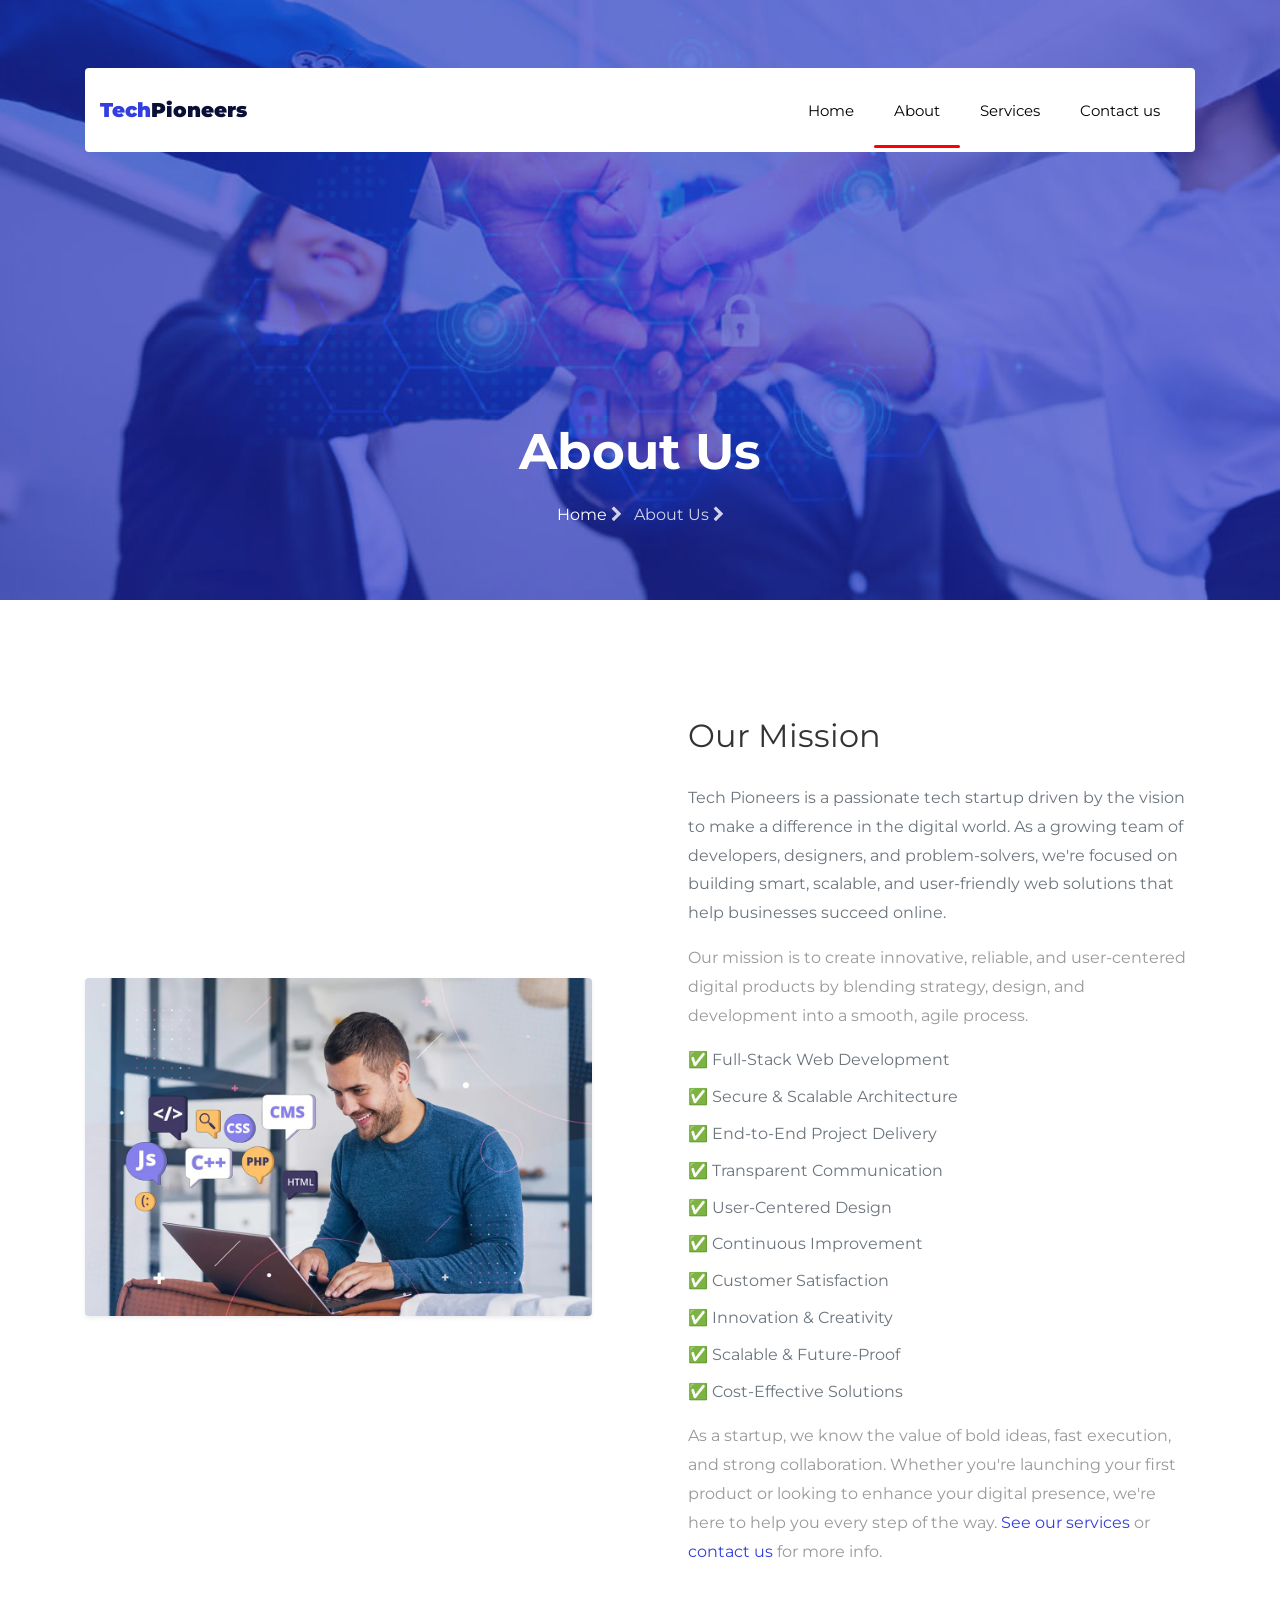
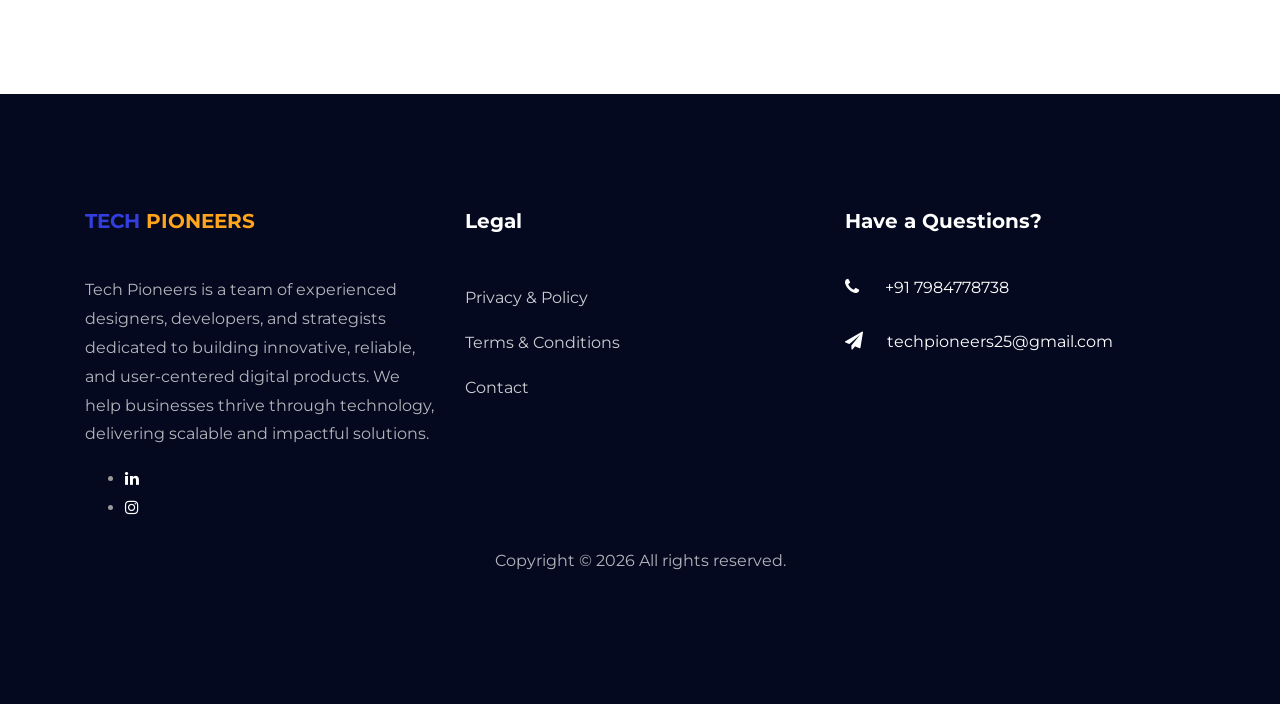
==== commit 5c525e38: "Initial commit" ====
--- a/about.html
+++ b/about.html
@@ -102,6 +102,32 @@
       padding: 5px 0;
       display: inline-block;
     }
+
+    .ftco-footer-social .fa-linkedin {
+      color: #0077b5 !important;
+    }
+
+    .ftco-footer-social .fa-instagram {
+      color: #E1306C !important;
+    }
+
+    #scroll-navbar {
+      background: #fff;
+      box-shadow: 0 2px 8px rgba(0,0,0,0.1);
+      transition: top 0.3s;
+    }
+    #scroll-navbar ul {
+      list-style: none;
+      margin: 0;
+      padding: 10px 20px;
+      display: flex;
+      gap: 20px;
+    }
+    #scroll-navbar a {
+      text-decoration: none;
+      color: #333;
+      font-weight: bold;
+    }
   </style>
 </head>
 
@@ -110,22 +136,30 @@
   <!-- Navbar -->
   <nav class="navbar navbar-expand-lg navbar-dark ftco_navbar bg-dark ftco-navbar-light" id="ftco-navbar">
     <div class="container">
-      <a class="navbar-brand" href="index.html">Tech <span>Pioneers</span></a>
-      <button class="navbar-toggler" type="button" data-toggle="collapse" data-target="#ftco-nav"
-        aria-controls="ftco-nav" aria-expanded="false" aria-label="Toggle navigation">
-        <span class="oi oi-menu"></span> Menu
-      </button>
-
-      <div class="collapse navbar-collapse" id="ftco-nav">
-        <ul class="navbar-nav ml-auto">
-          <li class="nav-item"><a href="index.html" class="nav-link">Home</a></li>
-          <li class="nav-item"><a href="about.html" class="nav-link">About</a></li>
-          <li class="nav-item"><a href="service.html" class="nav-link">Services</a></li>
-          <li class="nav-item"><a href="contact.html" class="nav-link">Contact us</a></li>
-        </ul>
-      </div>
+        <a class="navbar-brand" href="index.html">Tech<span>Pioneers</span></a>
+        <button class="navbar-toggler" type="button" data-toggle="collapse" data-target="#ftco-nav"
+            aria-controls="ftco-nav" aria-expanded="false" aria-label="Toggle navigation">
+            <span class="oi oi-menu"></span> Menu
+        </button>
+
+        <div class="collapse navbar-collapse" id="ftco-nav">
+            <ul class="navbar-nav ml-auto">
+                <li class="nav-item">
+                    <a href="index.html" class="nav-link">Home</a>
+                <li class="nav-item">
+                    <a href="about.html" class="nav-link">About</a>
+                </li>
+                <li class="nav-item">
+                    <a href="service.html" class="nav-link">Services</a>
+                </li>
+                <li class="nav-item">
+                    <a href="contact.html" class="nav-link">Contact us</a>
+                </li>
+            </ul>
+
+        </div>
     </div>
-  </nav>
+</nav>
 
   <!-- Hero Section -->
   <section class="hero-wrap hero-wrap-2" style="background-image: url('images/about-2.jpg');"
@@ -195,8 +229,24 @@
               building innovative, reliable, and user-centered digital products. We help businesses thrive
               through technology, delivering scalable and impactful solutions.
             </p>
+            <ul>
+              <li>
+                <a href="https://www.linkedin.com/company/techpioneers2025" target="_blank">
+                  <span class="fa fa-linkedin"></span>
+                </a>
+              </li>
+              <li>
+                <a href="https://www.instagram.com/techpioneers2025?utm_source=qr&igsh=MWx5aDk3M2tsOW90eA=="
+                  target="_blank">
+                  <span class="fa fa-instagram"></span>
+                </a>
+              </li>
+            </ul>
+
           </div>
         </div>
+
+
         <div class="col-md">
           <div class="ftco-footer-widget mb-4">
             <h2 class="ftco-heading-2">Legal</h2>
@@ -212,7 +262,8 @@
             <h2 class="ftco-heading-2">Have a Questions?</h2>
             <div class="block-23 mb-3">
               <ul>
-                <li><a href="#"><span class="icon fa fa-phone"></span><span class="text">+91 7984778738</span></a></li>
+                <li><a href="#"><span class="icon fa fa-phone"></span><span class="text">+91
+                      7984778738</span></a></li>
                 <li><a href="#"><span class="icon fa fa-paper-plane pr-4"></span><span
                       class="text">techpioneers25@gmail.com</span></a></li>
               </ul>
@@ -222,9 +273,11 @@
       </div>
       <div class="row">
         <div class="col-md-12 text-center">
-          <p>
+
+          <p><!-- Link back to Colorlib can't be removed. Template is licensed under CC BY 3.0. -->
             Copyright &copy;
             <script>document.write(new Date().getFullYear());</script> All rights reserved.
+            <!-- Link back to Colorlib can't be removed. Template is licensed under CC BY 3.0. -->
           </p>
         </div>
       </div>
@@ -236,9 +289,13 @@
   <script src="js/bootstrap.min.js"></script>
   <script src="js/owl.carousel.min.js"></script>
   <script src="js/main.min.js"></script>
+
+
   <script>
-    // Highlight active link in navbar
+    // Get current page URL
     const currentPage = window.location.pathname.split("/").pop();
+
+    // Loop through all navbar links
     document.querySelectorAll('.navbar-nav .nav-link').forEach(link => {
       if (link.getAttribute('href') === currentPage || link.getAttribute('href') === "") {
         link.classList.add("active");
@@ -246,6 +303,27 @@
     });
   </script>
 
+  <nav id="scroll-navbar" style="display:none; position:fixed; top:0; left:0; width:100%; z-index:999;">
+    <!-- Your navbar content here -->
+    <ul>
+      <li><a href="index.html">Home</a></li>
+      <li><a href="about.html">About</a></li>
+      <li><a href="service.html">Services</a></li>
+      <li><a href="contact.html">Contact</a></li>
+    </ul>
+  </nav>
+
+  <script>
+    window.addEventListener('scroll', function() {
+      var navbar = document.getElementById('scroll-navbar');
+      if (window.scrollY > 100) { // Show after 100px scroll
+        navbar.style.display = 'block';
+      } else {
+        navbar.style.display = 'none';
+      }
+    });
+  </script>
+
 </body>
 
 </html>
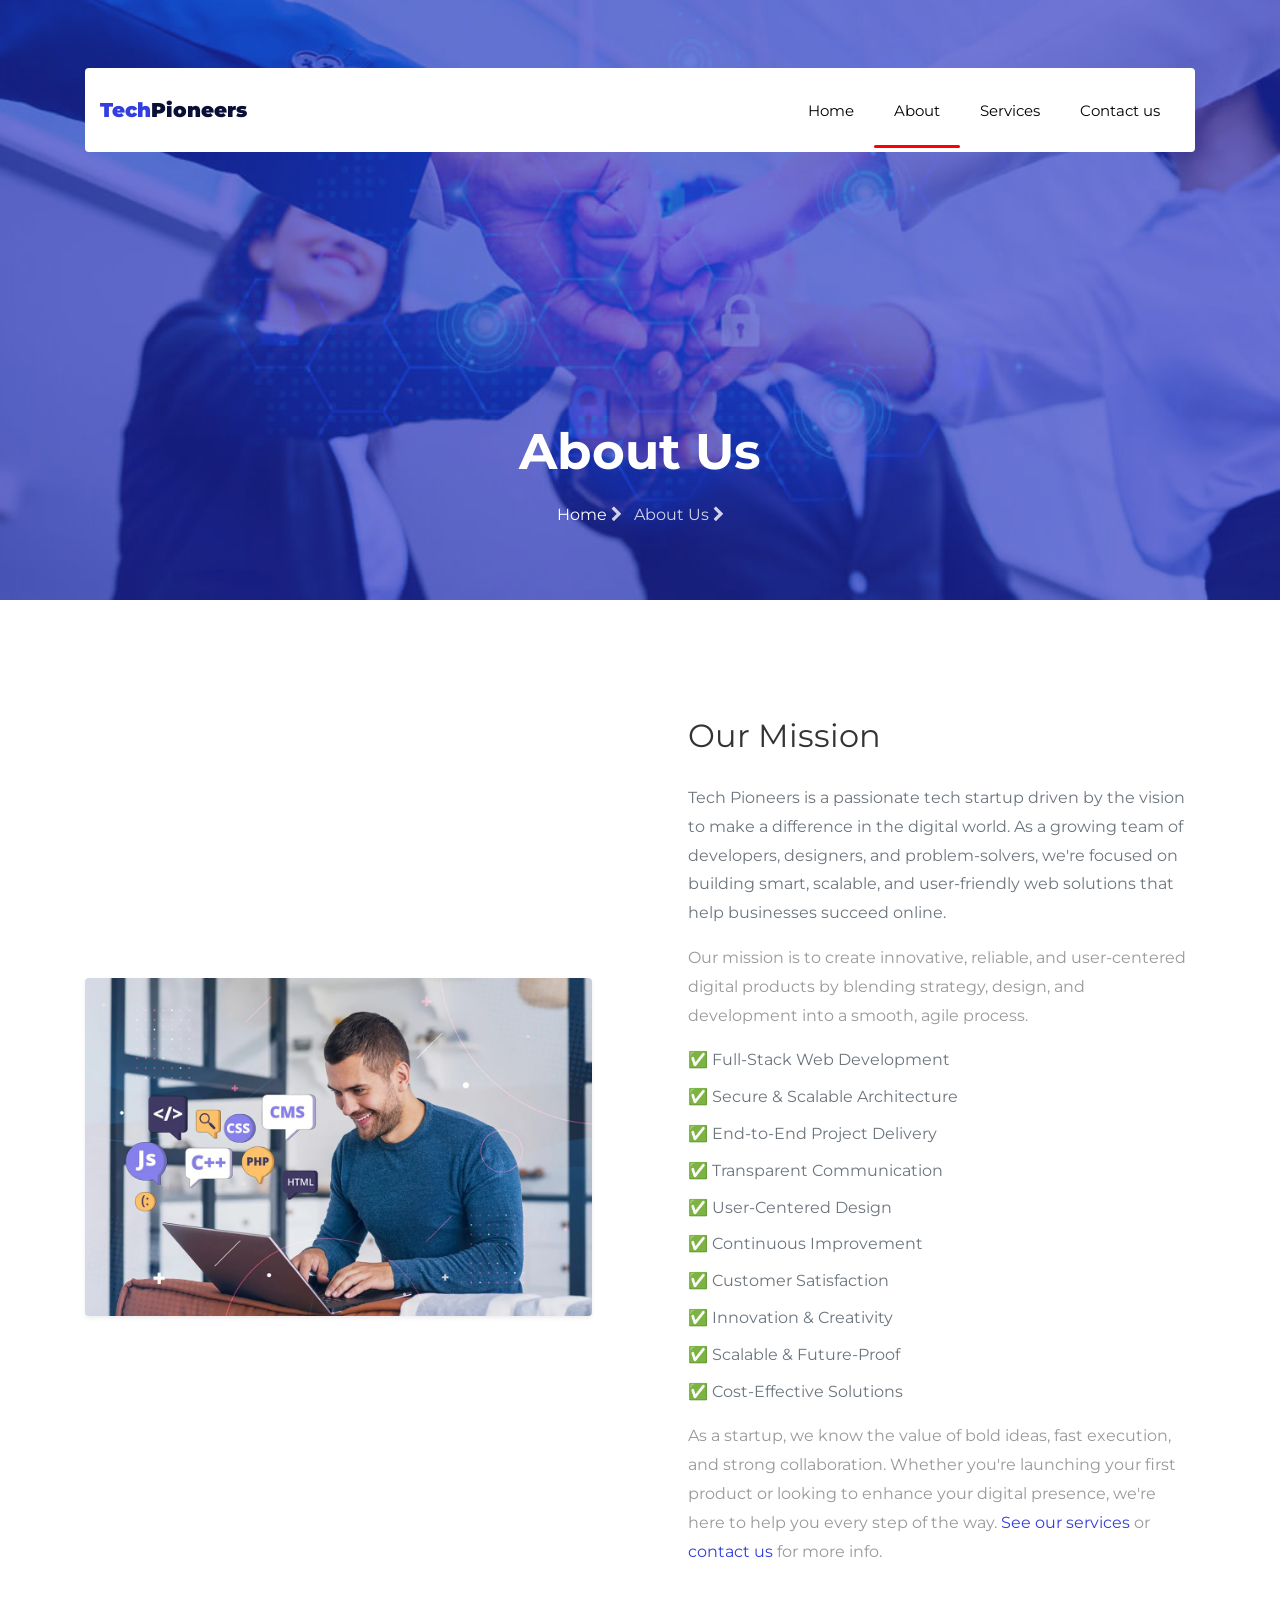
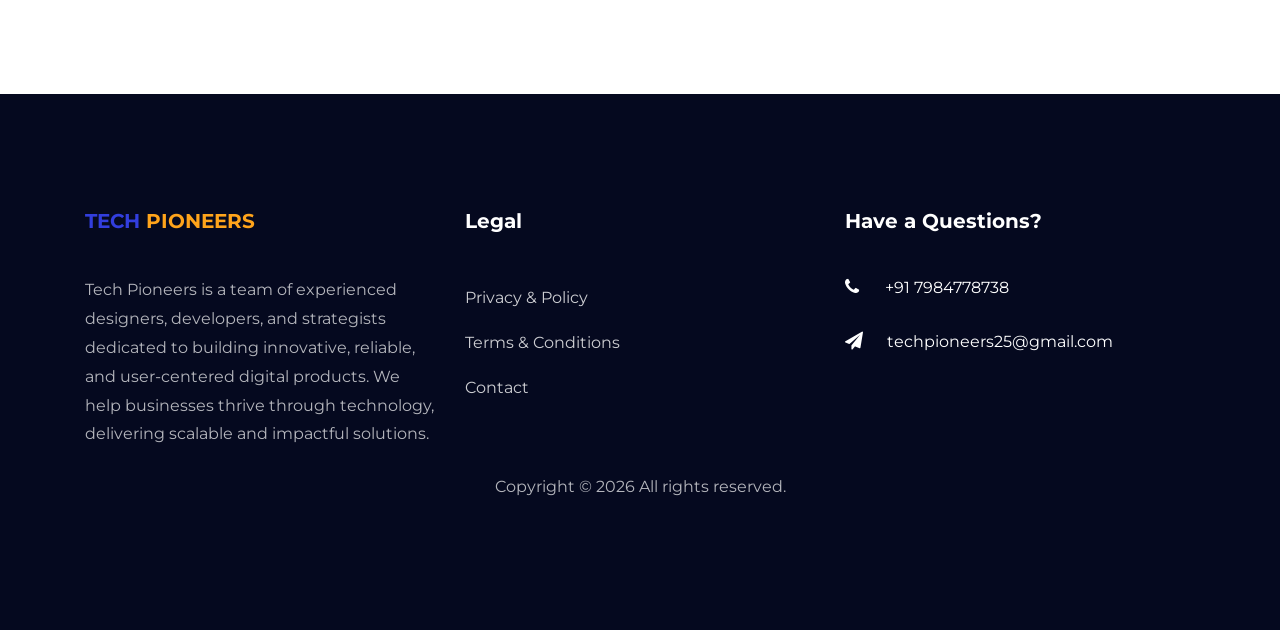
==== commit e17cc226: "Update about.html update" ====
--- a/about.html
+++ b/about.html
@@ -229,19 +229,6 @@
               building innovative, reliable, and user-centered digital products. We help businesses thrive
               through technology, delivering scalable and impactful solutions.
             </p>
-            <ul>
-              <li>
-                <a href="https://www.linkedin.com/company/techpioneers2025" target="_blank">
-                  <span class="fa fa-linkedin"></span>
-                </a>
-              </li>
-              <li>
-                <a href="https://www.instagram.com/techpioneers2025?utm_source=qr&igsh=MWx5aDk3M2tsOW90eA=="
-                  target="_blank">
-                  <span class="fa fa-instagram"></span>
-                </a>
-              </li>
-            </ul>
 
           </div>
         </div>
@@ -326,4 +313,4 @@
 
 </body>
 
-</html>+</html>
